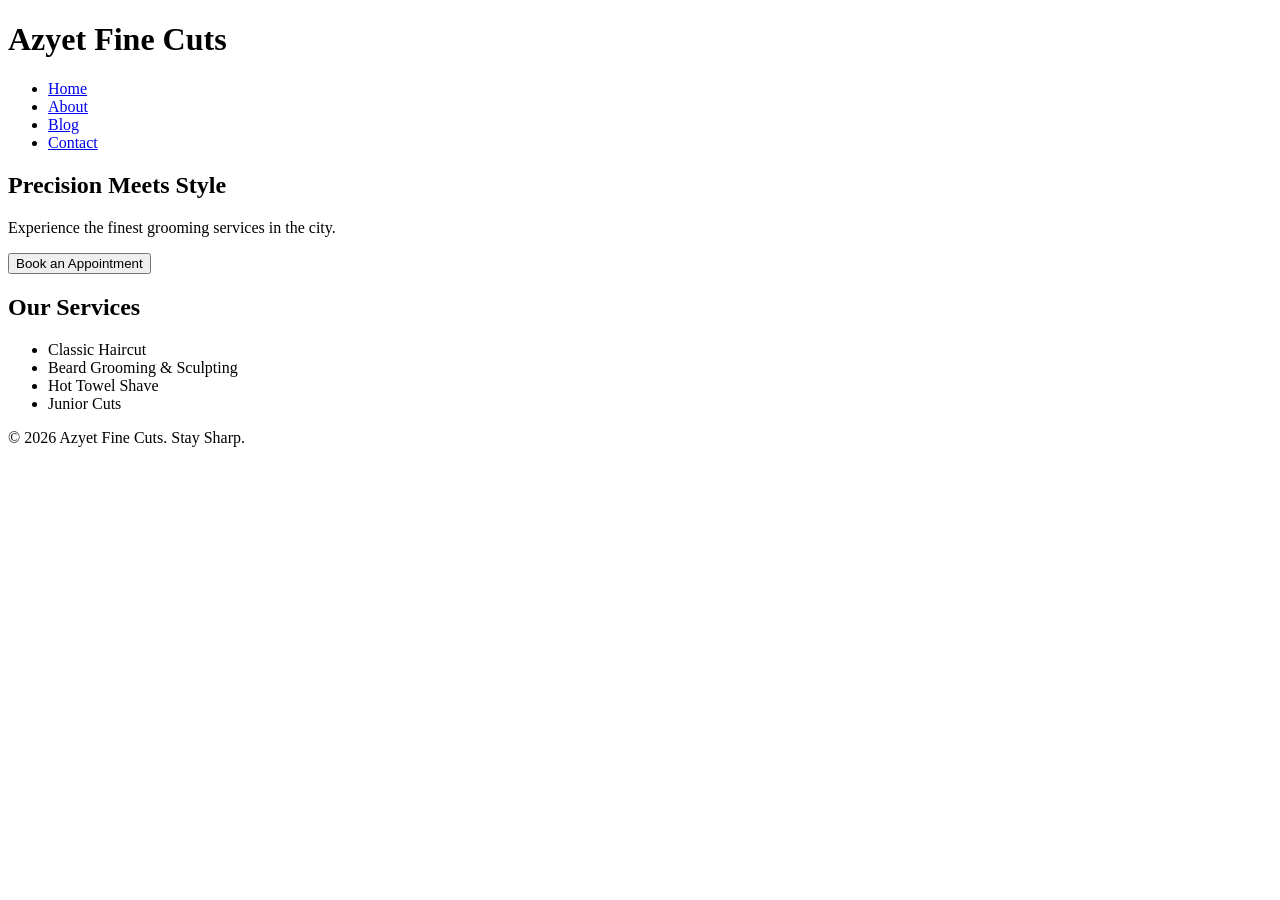
==== index.html @ 6a658d9b "work on the landing page - add hero and service sections" ====
<!DOCTYPE html>
<html lang="en">
<head>
    <meta charset="UTF-8">
    <meta name="viewport" content="width=device-width, initial-scale=1.0">
    <title>Azyet Fine Cuts | Premium Barbering</title>
</head>
<body>
    <header>
        <h1>Azyet Fine Cuts</h1>
        <nav>
            <ul>
                <li><a href="index.html">Home</a></li>
                <li><a href="about.html">About</a></li>
                <li><a href="blog.html">Blog</a></li>
                <li><a href="contact.html">Contact</a></li>
            </ul>
        </nav>
    </header>

    <main>
        <section id="hero">
            <h2>Precision Meets Style</h2>
            <p>Experience the finest grooming services in the city.</p>
            <button>Book an Appointment</button>
        </section>

        <section id="services">
            <h2>Our Services</h2>
            <ul>
                <li>Classic Haircut</li>
                <li>Beard Grooming & Sculpting</li>
                <li>Hot Towel Shave</li>
                <li>Junior Cuts</li>
            </ul>
        </section>
    </main>

    <footer>
        <p>&copy; 2026 Azyet Fine Cuts. Stay Sharp.</p>
    </footer>
</body>
</html>
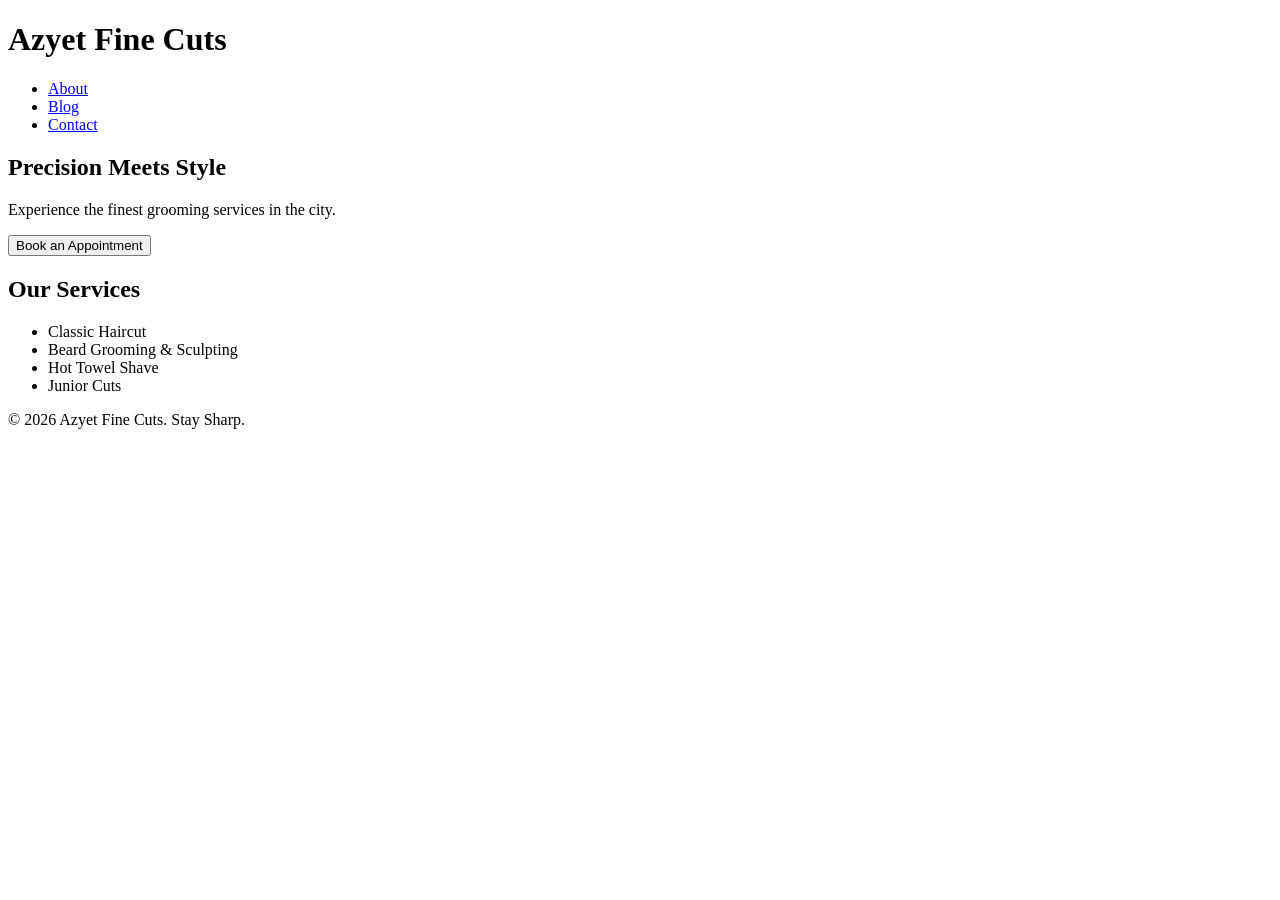
==== commit 73dc06f7: "update: add file content to the about page" ====
--- a/index.html
+++ b/index.html
@@ -10,7 +10,6 @@
         <h1>Azyet Fine Cuts</h1>
         <nav>
             <ul>
-                <li><a href="index.html">Home</a></li>
                 <li><a href="about.html">About</a></li>
                 <li><a href="blog.html">Blog</a></li>
                 <li><a href="contact.html">Contact</a></li>
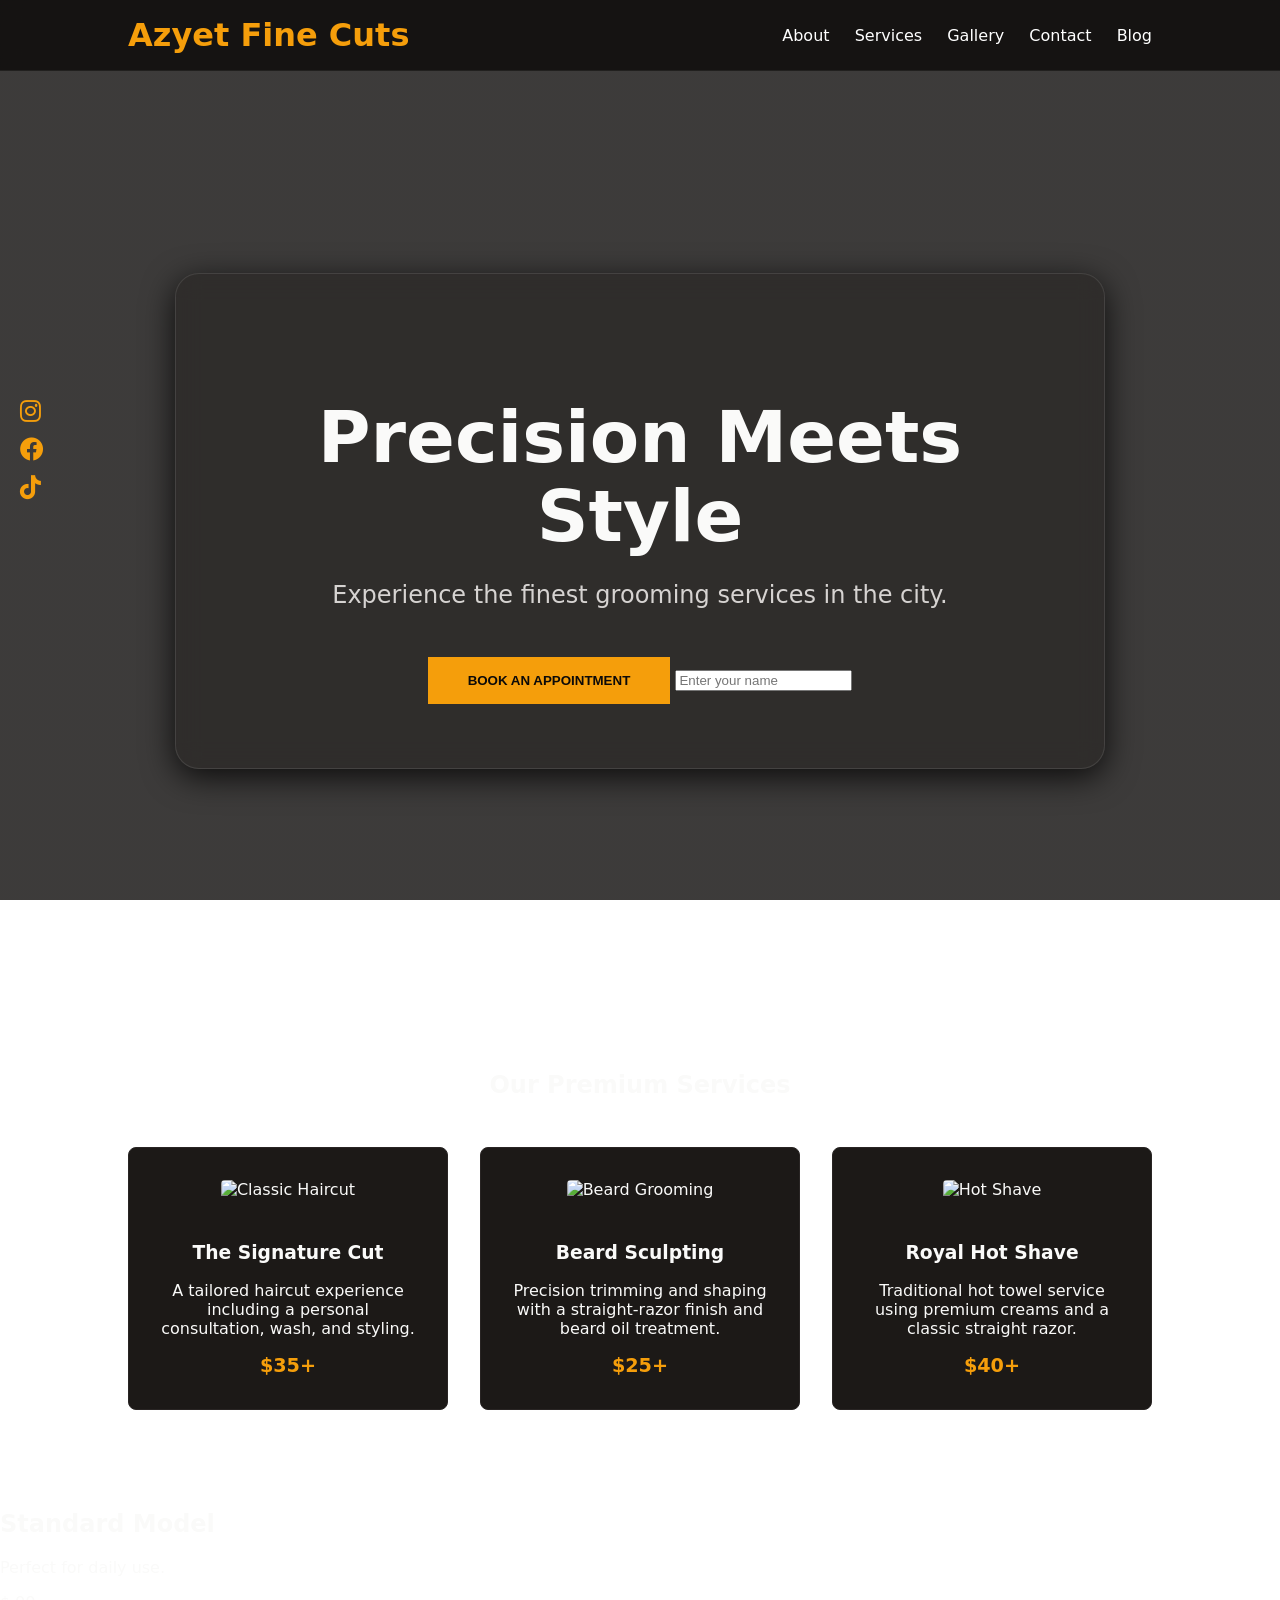
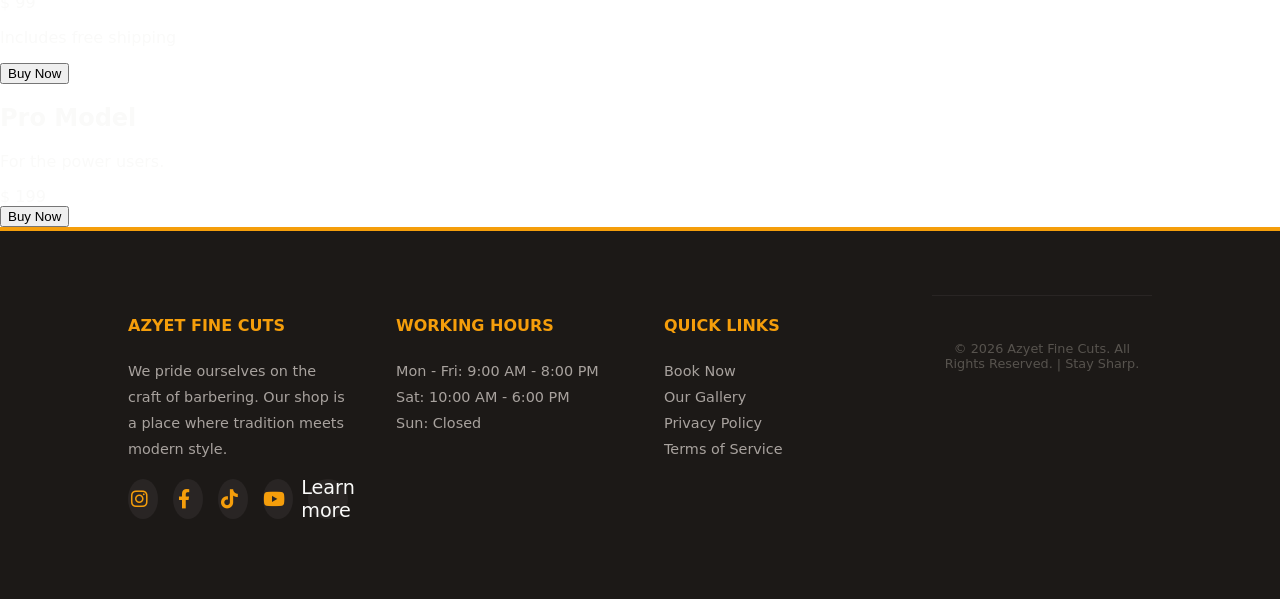
==== commit 2cf6d41b: "Work on the barber project" ====
--- a/index.html
+++ b/index.html
@@ -3,40 +3,121 @@
 <head>
     <meta charset="UTF-8">
     <meta name="viewport" content="width=device-width, initial-scale=1.0">
+    <meta name="description" content="Azyet Fine Cuts - Premium barbering and grooming services.">
     <title>Azyet Fine Cuts | Premium Barbering</title>
+    <link rel="stylesheet" href="https://cdnjs.cloudflare.com/ajax/libs/font-awesome/6.0.0/css/all.min.css">
+    <link rel="stylesheet" href="style.css">
 </head>
-<body>
+<body ><!-- inline styling-->
+
     <header>
         <h1>Azyet Fine Cuts</h1>
         <nav>
-            <ul>
-                <li><a href="about.html">About</a></li>
-                <li><a href="blog.html">Blog</a></li>
-                <li><a href="contact.html">Contact</a></li>
-            </ul>
+            <a href="about.html">About</a>
+            <a href="services.html">Services</a>
+            <a href="gallery.html">Gallery</a>
+            <a href="contact.html">Contact</a>
+            <a href="blog.html">Blog</a>
+
         </nav>
     </header>
 
     <main>
         <section id="hero">
-            <h2>Precision Meets Style</h2>
-            <p>Experience the finest grooming services in the city.</p>
-            <button>Book an Appointment</button>
+            <div class="hero-card">
+                <h2>Precision Meets Style</h2>
+                <p>Experience the finest grooming services in the city.</p>
+                <button class="btn-primary">Book an Appointment</button>
+                <input type="text" placeholder="Enter your name">
+            </div>
         </section>
 
         <section id="services">
-            <h2>Our Services</h2>
-            <ul>
-                <li>Classic Haircut</li>
-                <li>Beard Grooming & Sculpting</li>
-                <li>Hot Towel Shave</li>
-                <li>Junior Cuts</li>
-            </ul>
+            <h2>Our Premium Services</h2>
+            <div class="services-grid">
+                <div class="service-card">
+                    <img src="https://images.unsplash.com/photo-1621605815971-fbc98d665033?auto=format&fit=crop&q=80&w=600" alt="Classic Haircut">
+                    <h3>The Signature Cut</h3>
+                    <p>A tailored haircut experience including a personal consultation, wash, and styling.</p>
+                    <span class="price">$35+</span>
+                </div>
+                <div class="service-card">
+                    <img src="https://images.unsplash.com/photo-1503951914875-452162b0f3f1?auto=format&fit=crop&q=80&w=800" alt="Beard Grooming">
+                    <h3>Beard Sculpting</h3>
+                    <p>Precision trimming and shaping with a straight-razor finish and beard oil treatment.</p>
+                    <span class="price">$25+</span>
+                </div>
+                <div class="service-card">
+                    <img src="https://images.unsplash.com/photo-1585747860715-2ba37e788b70?auto=format&fit=crop&q=80&w=800" alt="Hot Shave">
+                    <h3>Royal Hot Shave</h3>
+                    <p>Traditional hot towel service using premium creams and a classic straight razor.</p>
+                    <span class="price">$40+</span>
+                </div>
+            </div>
         </section>
     </main>
+     <div class="grid">
+            <article>
+                <h2>Standard Model</h2>
+                <p>Perfect for daily use.</p>
+                <div class="price-tag">
+                    <span>$</span> 99
+                    <p>Includes free shipping</p> </div>
+                <button>Buy Now</button>
+            </article>
 
-    <footer>
-        <p>&copy; 2026 Azyet Fine Cuts. Stay Sharp.</p>
-    </footer>
+            <article>
+                <h2>Pro Model</h2>
+                <p>For the power users.</p>
+                <div class="price-tag">
+                    <span>$</span> 199
+                </div>
+                <button>Buy Now</button>
+            </article>
+        </div>
+
+    <div class="floating-socials">
+        <a href="#"><i class="fab fa-instagram"></i></a>
+        <a href="#"><i class="fab fa-facebook"></i></a>
+        <a href="#"><i class="fab fa-tiktok"></i></a>
+    </div>
+
+<footer id="footer-section">
+    <div class="footer-container">
+        <div class="footer-section">
+            <h4>Azyet Fine Cuts</h4>
+            <p>We pride ourselves on the craft of barbering. Our shop is a place where tradition meets modern style.</p>
+            <div class="social-links">
+                <a href="#" title="Instagram"><i class="fab fa-instagram"></i></a>
+                <a href="#" title="Facebook"><i class="fab fa-facebook-f"></i></a>
+                <a href="#" title="TikTok"><i class="fab fa-tiktok"></i></a>
+                <a href="#" title="YouTube"><i class="fab fa-youtube"></i></a>
+                <a href=" https://zinduaschool.com" target="_self">Learn more</a>
+            </div>
+        </div>
+
+        <div class="footer-section">
+            <h4>Working Hours</h4>
+            <ul>
+                <li>Mon - Fri: 9:00 AM - 8:00 PM</li>
+                <li>Sat: 10:00 AM - 6:00 PM</li>
+                <li>Sun: Closed</li>
+            </ul>
+        </div>
+
+        <div class="footer-section">
+            <h4>Quick Links</h4>
+            <ul>
+                <li><a href="contact.html">Book Now</a></li>
+                <li><a href="gallery.html">Our Gallery</a></li>
+                <li><a href="privacy.html">Privacy Policy</a></li>
+                <li><a href="legal.html">Terms of Service</a></li>
+            </ul>
+        </div>
+    
+    <div class="footer-bottom">
+        <p>&copy; 2026 Azyet Fine Cuts. All Rights Reserved. | Stay Sharp.</p>
+    </div>
+</footer>
 </body>
-</html>+</html>
--- a/style.css
+++ b/style.css
@@ -0,0 +1,216 @@
+/* Modern Stone & Amber Palette */
+:root {
+    --stone-950: #0c0a09;
+    --stone-900: #1c1917;
+    --stone-800: #292524;
+    --amber-500: #f59e0b;
+    --amber-600: #d97706;
+    --white: #fafaf9;
+}
+
+body {
+    font-family: 'Inter', system-ui, sans-serif;
+    color: var(--white);
+    margin: 0;
+    
+    /* Background logic moved here */
+    background: linear-gradient(rgba(12, 10, 9, 0.8), rgba(12, 10, 9, 0.8)), 
+                url('https://images.unsplash.com/photo-1503951914875-452162b0f3f1?auto=format&fit=crop&q=80&w=1920');
+    background-size: cover;
+    background-position: center;
+    background-attachment: fixed; /* The image stays still while you scroll */
+}
+
+/* Header Styles (Moved from Inline) */
+header {
+    /* Positioning Logic */
+    position: sticky;
+    top: 0;
+    z-index: 1000; /* High value ensures it stays above all other content */
+    
+    /* Design & Glassmorphism */
+    padding: 1rem 10%;
+    display: flex;
+    justify-content: space-between;
+    align-items: center;
+    
+    /* Semi-transparent background with blur */
+    background: rgba(12, 10, 9, 0.8); 
+    backdrop-filter: blur(10px);
+    -webkit-backdrop-filter: blur(10px);
+    
+    /* Subtle bottom border to define the edge against the background */
+    border-bottom: 1px solid rgba(250, 250, 249, 0.05);
+}
+
+header h1 {
+    color: var(--amber-500);
+    margin: 0;
+}
+
+header nav a {
+    color: white;
+    text-decoration: none;
+    margin-left: 20px;
+}
+
+#hero {
+    height: 100vh;
+    min-height: 600px; /* Ensures it doesn't get too squashed on short wide screens */
+    display: flex;
+    justify-content: center;
+    align-items: center;
+    text-align: center;
+}
+
+.hero-card {
+    background: rgba(28, 25, 23, 0.4); 
+    backdrop-filter: blur(12px);
+    -webkit-backdrop-filter: blur(12px);
+    border: 1px solid rgba(250, 250, 249, 0.1);
+    box-shadow: 0 8px 32px 0 rgba(0, 0, 0, 0.8);
+    
+    padding: clamp(2rem, 5vw, 4rem); /* Responsive padding */
+    border-radius: 24px;
+    
+    /* The Big Screen Fix */
+    max-width: 800px; /* Prevents the card from becoming an awkward wide strip */
+    width: 100%;
+    margin: 0 auto;
+}
+
+.hero-card h2 {
+    /* Font size grows with screen but stops at 4.5rem */
+    font-size: clamp(2.5rem, 6vw, 4.5rem); 
+    line-height: 1.1;
+    margin-bottom: 1.5rem;
+    color: var(--white);
+}
+
+.hero-card p {
+    font-size: clamp(1rem, 2vw, 1.5rem);
+    margin-bottom: 3rem;
+    color: #d6d3d1;
+    max-width: 90%; /* Keeps text lines from being too long to read */
+    margin-left: auto;
+    margin-right: auto;
+}
+
+.btn-primary {
+    background-color: var(--amber-500);
+    color: var(--stone-950);
+    padding: 1rem 2.5rem;
+    border: none;
+    font-weight: 700;
+    text-transform: uppercase;
+    cursor: pointer;
+    transition: background 0.3s;
+}
+
+.btn-primary:hover { background-color: var(--amber-600); }
+
+/* Services */
+#services { padding: 5rem 10%; text-align: center; }
+
+.services-grid {
+    display: grid;
+    grid-template-columns: repeat(auto-fit, minmax(300px, 1fr));
+    gap: 2rem;
+    margin-top: 3rem;
+}
+
+.service-card {
+    background: var(--stone-900);
+    border: 1px solid var(--stone-800);
+    padding: 2rem;
+    border-radius: 8px;
+    transition: transform 0.3s;
+}
+
+.service-card:hover { transform: translateY(-10px); border-color: var(--amber-500); }
+
+.service-card img {
+    width: 100%;
+    height: 200px;
+    object-fit: cover;
+    border-radius: 4px;
+    margin-bottom: 1.5rem;
+}
+
+.price { color: var(--amber-500); font-weight: bold; font-size: 1.2rem; display: block; margin-top: 10px; }
+
+/* Socials */
+.social-links {
+    display: flex;
+    gap: 15px;
+    margin-top: 1rem;
+}
+
+.social-links a {
+    display: flex;
+    align-items: center;
+    justify-content: center;
+    width: 40px;
+    height: 40px;
+    background: var(--stone-800);
+    color: var(--white);
+    border-radius: 50%;
+    transition: all 0.3s ease;
+    text-decoration: none;
+    font-size: 1.2rem;
+}
+
+.social-links a:hover {
+    background: var(--amber-500);
+    color: var(--stone-950);
+    transform: translateY(-3px);
+}
+
+.floating-socials {
+    position: fixed;
+    left: 20px;
+    top: 50%;
+    transform: translateY(-50%);
+    display: flex;
+    flex-direction: column;
+    gap: 10px;
+    z-index: 100;
+}
+
+.floating-socials a {
+    color: var(--amber-500);
+    font-size: 1.5rem;
+}
+
+@media (max-width: 768px) {
+    .floating-socials { display: none; }
+}
+
+/* Footer */
+footer {
+    background-color: var(--stone-900);
+    padding: 4rem 10% 2rem;
+    border-top: 4px solid var(--amber-500);
+}
+
+.footer-container {
+    display: grid;
+    grid-template-columns: repeat(auto-fit, minmax(200px, 1fr));
+    gap: 3rem;
+    margin-bottom: 3rem;
+}
+
+.footer-section h4 { color: var(--amber-500); margin-bottom: 1.5rem; text-transform: uppercase; }
+.footer-section p, .footer-section li { color: #a8a29e; font-size: 0.9rem; line-height: 1.8; }
+.footer-section ul { list-style: none; padding: 0; }
+.footer-section a { color: inherit; text-decoration: none; }
+.footer-section a:hover { color: var(--amber-500); }
+.footer-section i { color: var(--amber-500); margin-right: 8px; }
+
+.footer-bottom {
+    text-align: center;
+    border-top: 1px solid var(--stone-800);
+    padding-top: 2rem;
+    font-size: 0.8rem;
+    color: #57534e;
+}
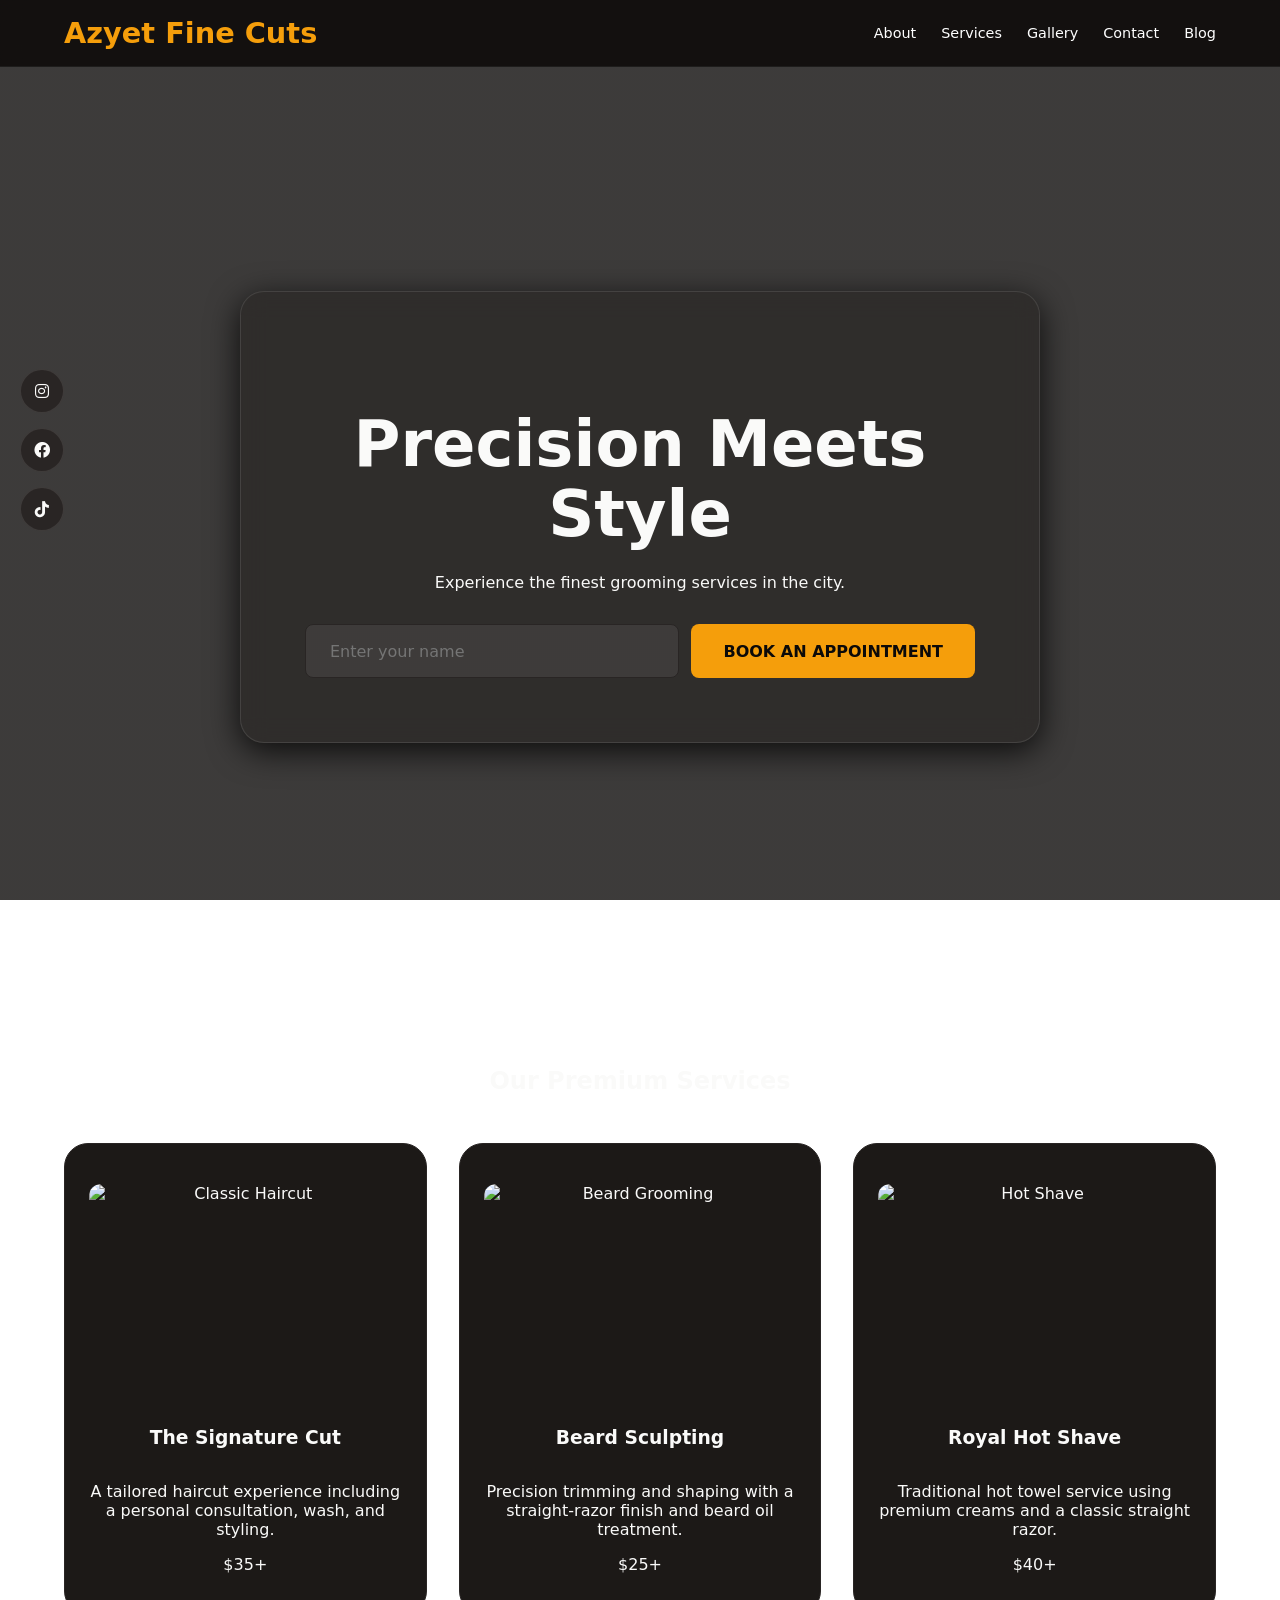
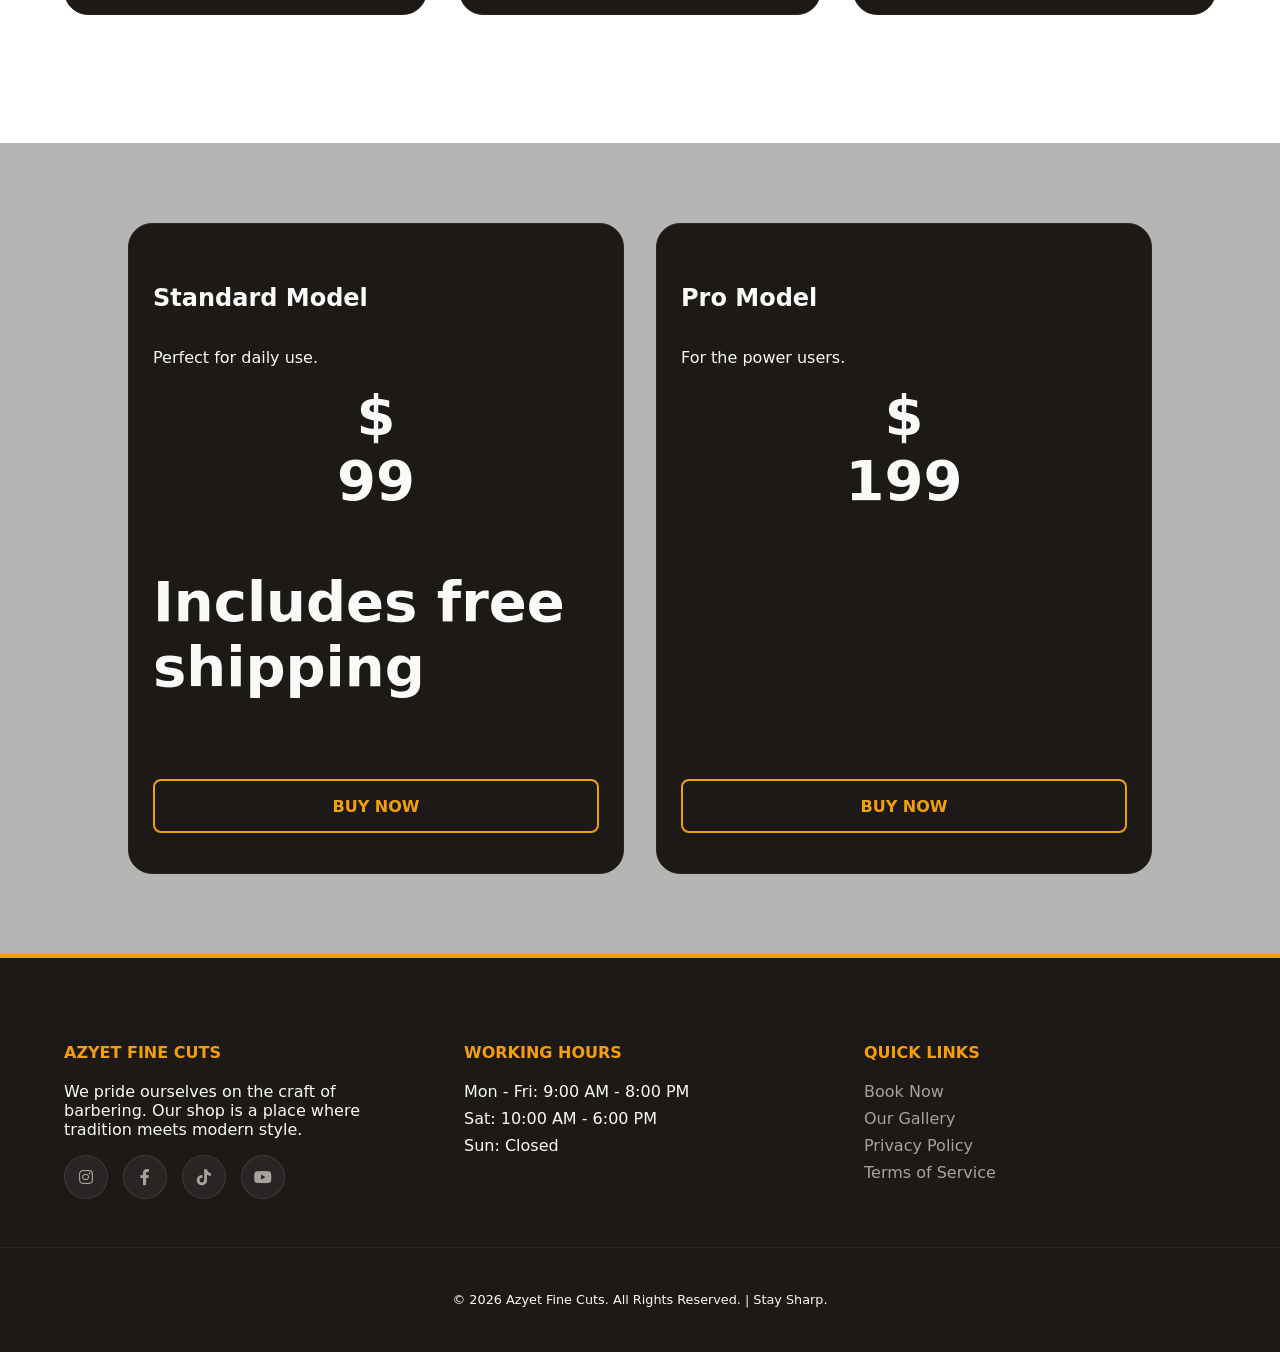
==== commit 15c7087d: "made changes in styling" ====
--- a/index.html
+++ b/index.html
@@ -11,8 +11,20 @@
 <body ><!-- inline styling-->
 
     <header>
+        
+        <input type="checkbox" id="menu-toggle">
+        
+        <label for="menu-toggle" class="menu-icons-wrapper">
+            <i class="fas fa-bars icon-open"></i>
+        </label>
+
         <h1>Azyet Fine Cuts</h1>
+
         <nav>
+            <!-- The X now lives inside the nav drawer -->
+            <label for="menu-toggle" class="close-icon-inside">
+                <i class="fas fa-times"></i>
+            </label>
             <a href="about.html">About</a>
             <a href="services.html">Services</a>
             <a href="gallery.html">Gallery</a>
@@ -23,12 +35,14 @@
     </header>
 
     <main>
-        <section id="hero">
+       <section id="hero">
             <div class="hero-card">
                 <h2>Precision Meets Style</h2>
                 <p>Experience the finest grooming services in the city.</p>
-                <button class="btn-primary">Book an Appointment</button>
-                <input type="text" placeholder="Enter your name">
+                <div class="cta-group">
+                    <input type="text" placeholder="Enter your name">
+                    <button class="btn-primary">Book an Appointment</button>
+                </div>
             </div>
         </section>
 
@@ -84,6 +98,7 @@
 
 <footer id="footer-section">
     <div class="footer-container">
+        <!-- Section 1 -->
         <div class="footer-section">
             <h4>Azyet Fine Cuts</h4>
             <p>We pride ourselves on the craft of barbering. Our shop is a place where tradition meets modern style.</p>
@@ -92,10 +107,10 @@
                 <a href="#" title="Facebook"><i class="fab fa-facebook-f"></i></a>
                 <a href="#" title="TikTok"><i class="fab fa-tiktok"></i></a>
                 <a href="#" title="YouTube"><i class="fab fa-youtube"></i></a>
-                <a href=" https://zinduaschool.com" target="_self">Learn more</a>
             </div>
         </div>
 
+        <!-- Section 2 -->
         <div class="footer-section">
             <h4>Working Hours</h4>
             <ul>
@@ -105,6 +120,7 @@
             </ul>
         </div>
 
+        <!-- Section 3 -->
         <div class="footer-section">
             <h4>Quick Links</h4>
             <ul>
@@ -114,7 +130,9 @@
                 <li><a href="legal.html">Terms of Service</a></li>
             </ul>
         </div>
-    
+    </div> <!-- Close footer-container -->
+
+    <!-- footer-bottom MUST be outside the container to stay at the bottom center -->
     <div class="footer-bottom">
         <p>&copy; 2026 Azyet Fine Cuts. All Rights Reserved. | Stay Sharp.</p>
     </div>
--- a/style.css
+++ b/style.css
@@ -1,4 +1,4 @@
-/* Modern Stone & Amber Palette */
+/* --- 1. VARIABLES & RESET --- */
 :root {
     --stone-950: #0c0a09;
     --stone-900: #1c1917;
@@ -6,61 +6,146 @@
     --amber-500: #f59e0b;
     --amber-600: #d97706;
     --white: #fafaf9;
+
+    /* Consistency Variables */
+    --radius-main: 8px;
+    --radius-large: 24px;
+    --input-height: 54px;
+    --transition: all 0.3s cubic-bezier(0.4, 0, 0.2, 1);
+}
+
+* { box-sizing: border-box; }
+
+html {
+    scroll-behavior: smooth;
+    scroll-padding-top: 80px; 
 }
 
 body {
     font-family: 'Inter', system-ui, sans-serif;
     color: var(--white);
     margin: 0;
-    
-    /* Background logic moved here */
     background: linear-gradient(rgba(12, 10, 9, 0.8), rgba(12, 10, 9, 0.8)), 
                 url('https://images.unsplash.com/photo-1503951914875-452162b0f3f1?auto=format&fit=crop&q=80&w=1920');
     background-size: cover;
     background-position: center;
-    background-attachment: fixed; /* The image stays still while you scroll */
-}
-
-/* Header Styles (Moved from Inline) */
+    background-attachment: fixed;
+    overflow-x: hidden;
+}
+
+/* --- 2. NAVIGATION & DRAWER --- */
 header {
-    /* Positioning Logic */
     position: sticky;
     top: 0;
-    z-index: 1000; /* High value ensures it stays above all other content */
-    
-    /* Design & Glassmorphism */
-    padding: 1rem 10%;
-    display: flex;
-    justify-content: space-between;
-    align-items: center;
-    
-    /* Semi-transparent background with blur */
-    background: rgba(12, 10, 9, 0.8); 
+    z-index: 1000;
+    padding: 1rem 5%;
+    display: flex;
+    justify-content: flex-start;
+    align-items: center;
+    gap: 20px;
+    background: rgba(12, 10, 9, 0.85); 
     backdrop-filter: blur(10px);
     -webkit-backdrop-filter: blur(10px);
-    
-    /* Subtle bottom border to define the edge against the background */
     border-bottom: 1px solid rgba(250, 250, 249, 0.05);
 }
 
 header h1 {
     color: var(--amber-500);
     margin: 0;
+    font-size: clamp(1.1rem, 4vw, 1.8rem);
+}
+
+/* Desktop Nav Styling */
+header nav {
+    margin-left: auto;
+    display: flex;
+    align-items: center;
 }
 
 header nav a {
     color: white;
     text-decoration: none;
-    margin-left: 20px;
-}
-
+    margin-left: 25px;
+    font-size: 0.9rem;
+    transition: var(--transition);
+}
+
+header nav a:hover { color: var(--amber-500); }
+
+/* --- ICON & TOGGLE LOGIC --- */
+#menu-toggle { display: none; }
+
+.menu-icons-wrapper {
+    display: none; /* Hidden on desktop */
+    cursor: pointer;
+    color: var(--amber-500);
+    font-size: 1.5rem;
+}
+
+.close-icon-inside { display: none; } /* Hidden on desktop */
+
+@media (max-width: 768px) {
+    .menu-icons-wrapper { 
+        display: block; 
+        order: -1; /* Puts hamburger on the left */
+    }
+
+    /* Drawer Styling */
+    header nav {
+        position: fixed;
+        top: 0;
+        left: -300px;
+        width: 280px;
+        height: 100vh;
+        background: var(--stone-900);
+        flex-direction: column;
+        padding: 5rem 2rem;
+        transition: transform 0.4s cubic-bezier(0.4, 0, 0.2, 1);
+        box-shadow: 5px 0 15px rgba(0,0,0,0.5);
+        border-right: 2px solid var(--amber-500);
+        margin-left: 0;
+        z-index: 2001;
+    }
+
+    /* Slide Drawer In */
+    #menu-toggle:checked ~ nav {
+        transform: translateX(300px);
+    }
+
+    /* X Icon Appearance in Slider */
+    .close-icon-inside {
+        display: block;
+        position: absolute;
+        top: 20px;
+        right: 20px;
+        font-size: 1.8rem;
+        color: var(--amber-500);
+        cursor: pointer;
+    }
+
+    /* Hide Hamburger when drawer is open */
+    #menu-toggle:checked ~ .menu-icons-wrapper {
+        visibility: hidden;
+    }
+
+    header nav a {
+        margin: 1.5rem 0;
+        margin-left: 0;
+        font-size: 1.3rem;
+        border-bottom: 1px solid var(--stone-800);
+        padding-bottom: 10px;
+        width: 100%;
+    }
+}
+
+/* --- 3. HERO & CTA GROUP --- */
 #hero {
-    height: 100vh;
-    min-height: 600px; /* Ensures it doesn't get too squashed on short wide screens */
+    min-height: 100vh;
     display: flex;
     justify-content: center;
     align-items: center;
     text-align: center;
+    padding: 2rem 5%;
 }
 
 .hero-card {
@@ -69,101 +154,155 @@
     -webkit-backdrop-filter: blur(12px);
     border: 1px solid rgba(250, 250, 249, 0.1);
     box-shadow: 0 8px 32px 0 rgba(0, 0, 0, 0.8);
-    
-    padding: clamp(2rem, 5vw, 4rem); /* Responsive padding */
-    border-radius: 24px;
-    
-    /* The Big Screen Fix */
-    max-width: 800px; /* Prevents the card from becoming an awkward wide strip */
-    width: 100%;
-    margin: 0 auto;
+    padding: clamp(2.5rem, 6vw, 4rem);
+    border-radius: var(--radius-large);
+    max-width: 800px;
+    width: 100%;
 }
 
 .hero-card h2 {
-    /* Font size grows with screen but stops at 4.5rem */
-    font-size: clamp(2.5rem, 6vw, 4.5rem); 
+    font-size: clamp(2.2rem, 7vw, 4rem); 
     line-height: 1.1;
     margin-bottom: 1.5rem;
+}
+
+.hero-card .cta-group {
+    display: flex;
+    gap: 12px;
+    justify-content: center;
+    margin-top: 2rem;
+}
+
+/* --- 4. INPUTS & BUTTONS --- */
+input[type="text"], 
+button, 
+.btn-primary {
+    height: var(--input-height);
+    border-radius: var(--radius-main);
+    font-family: inherit;
+    font-size: 1rem;
+    outline: none;
+    border: none;
+    transition: var(--transition);
+}
+
+input[type="text"] {
+    background: rgba(255, 255, 255, 0.07);
+    border: 1px solid var(--stone-800);
     color: var(--white);
-}
-
-.hero-card p {
-    font-size: clamp(1rem, 2vw, 1.5rem);
-    margin-bottom: 3rem;
-    color: #d6d3d1;
-    max-width: 90%; /* Keeps text lines from being too long to read */
-    margin-left: auto;
-    margin-right: auto;
-}
-
-.btn-primary {
+    padding: 0 1.5rem;
+    width: 100%;
+    flex: 1;
+    min-width: 250px;
+}
+
+input[type="text"]:focus {
+    border-color: var(--amber-500);
+    background: rgba(255, 255, 255, 0.12);
+}
+
+button, .btn-primary {
     background-color: var(--amber-500);
     color: var(--stone-950);
-    padding: 1rem 2.5rem;
-    border: none;
+    padding: 0 2rem;
     font-weight: 700;
     text-transform: uppercase;
     cursor: pointer;
-    transition: background 0.3s;
-}
-
-.btn-primary:hover { background-color: var(--amber-600); }
-
-/* Services */
-#services { padding: 5rem 10%; text-align: center; }
-
-.services-grid {
+    display: inline-flex;
+    align-items: center;
+    justify-content: center;
+    text-decoration: none;
+    white-space: nowrap;
+}
+
+button:hover, .btn-primary:hover {
+    background-color: var(--amber-600);
+    transform: translateY(-2px);
+}
+
+/* --- 5. GRID SECTIONS --- */
+#services { padding: 5rem 5%; text-align: center; }
+
+.services-grid, .grid {
     display: grid;
-    grid-template-columns: repeat(auto-fit, minmax(300px, 1fr));
+    grid-template-columns: repeat(auto-fit, minmax(280px, 1fr));
     gap: 2rem;
     margin-top: 3rem;
 }
 
-.service-card {
+.service-card, .grid article {
     background: var(--stone-900);
     border: 1px solid var(--stone-800);
-    padding: 2rem;
-    border-radius: 8px;
-    transition: transform 0.3s;
-}
-
-.service-card:hover { transform: translateY(-10px); border-color: var(--amber-500); }
+    padding: 2.5rem 1.5rem;
+    border-radius: var(--radius-large);
+    transition: var(--transition);
+    display: flex;
+    flex-direction: column;
+}
+
+.service-card:hover, .grid article:hover {
+    transform: translateY(-10px);
+    border-color: var(--amber-500);
+}
 
 .service-card img {
     width: 100%;
     height: 200px;
     object-fit: cover;
-    border-radius: 4px;
+    border-radius: 12px;
     margin-bottom: 1.5rem;
 }
 
-.price { color: var(--amber-500); font-weight: bold; font-size: 1.2rem; display: block; margin-top: 10px; }
-
-/* Socials */
-.social-links {
+/* --- 6. PRICING --- */
+.grid { padding: 5rem 10%; background: rgba(12, 10, 9, 0.3); }
+
+.price-tag {
+    font-size: 3.5rem;
+    font-weight: 800;
+    margin-bottom: 1.5rem;
+    display: flex;
+    flex-direction: column;
+    align-items: center;
+}
+
+.grid article button {
+    margin-top: auto;
+    background: transparent;
+    border: 2px solid var(--amber-500);
+    color: var(--amber-500);
+    width: 100%;
+}
+
+.grid article button:hover {
+    background: var(--amber-500);
+    color: var(--stone-950);
+}
+
+/* --- 7. SOCIAL LINKS --- */
+.social-links, .floating-socials {
     display: flex;
     gap: 15px;
-    margin-top: 1rem;
-}
-
-.social-links a {
+}
+
+.social-links a, .floating-socials a {
     display: flex;
     align-items: center;
     justify-content: center;
-    width: 40px;
-    height: 40px;
+    width: 44px;
+    height: 44px;
     background: var(--stone-800);
     color: var(--white);
     border-radius: 50%;
-    transition: all 0.3s ease;
     text-decoration: none;
-    font-size: 1.2rem;
-}
-
-.social-links a:hover {
+    transition: var(--transition);
+    border: 1px solid rgba(250, 250, 249, 0.1);
+}
+
+.social-links a:hover, .floating-socials a:hover {
     background: var(--amber-500);
     color: var(--stone-950);
-    transform: translateY(-3px);
+    transform: scale(1.1);
+    box-shadow: 0 0 15px var(--amber-500);
 }
 
 .floating-socials {
@@ -171,46 +310,60 @@
     left: 20px;
     top: 50%;
     transform: translateY(-50%);
-    display: flex;
     flex-direction: column;
-    gap: 10px;
     z-index: 100;
 }
 
-.floating-socials a {
-    color: var(--amber-500);
-    font-size: 1.5rem;
-}
-
-@media (max-width: 768px) {
-    .floating-socials { display: none; }
-}
-
-/* Footer */
+/* --- 8. FOOTER --- */
 footer {
     background-color: var(--stone-900);
-    padding: 4rem 10% 2rem;
+    padding: 4rem 0 2rem;
     border-top: 4px solid var(--amber-500);
 }
 
 .footer-container {
+    padding: 0 5%;
     display: grid;
     grid-template-columns: repeat(auto-fit, minmax(200px, 1fr));
     gap: 3rem;
     margin-bottom: 3rem;
 }
 
-.footer-section h4 { color: var(--amber-500); margin-bottom: 1.5rem; text-transform: uppercase; }
-.footer-section p, .footer-section li { color: #a8a29e; font-size: 0.9rem; line-height: 1.8; }
-.footer-section ul { list-style: none; padding: 0; }
-.footer-section a { color: inherit; text-decoration: none; }
+.footer-section h4 { color: var(--amber-500); margin-bottom: 1.2rem; text-transform: uppercase; }
+.footer-section ul { list-style: none; padding: 0; margin: 0; }
+.footer-section li { margin-bottom: 0.5rem; }
+.footer-section a { color: #a8a29e; text-decoration: none; transition: var(--transition); }
 .footer-section a:hover { color: var(--amber-500); }
-.footer-section i { color: var(--amber-500); margin-right: 8px; }
 
 .footer-bottom {
+    display: block;
+    width: 100%;
     text-align: center;
     border-top: 1px solid var(--stone-800);
-    padding-top: 2rem;
+    padding: 2rem 5% 0;
+    margin-top: 2rem;
     font-size: 0.8rem;
-    color: #57534e;
+    color: var(--white);
+    clear: both;
+}
+
+/* --- 9. FINAL MOBILE OVERRIDES --- */
+@media (max-width: 768px) {
+    .floating-socials { display: none; }
+    
+    /* Hero Input Sturdiness Fix */
+    .hero-card .cta-group { 
+        flex-direction: column; 
+        align-items: stretch; 
+    }
+    
+    input[type="text"] { 
+        width: 100% !important; 
+        min-width: 100%; 
+        flex: none; 
+    }
+    
+    button, .btn-primary { width: 100%; }
+
+    .grid { padding: 3rem 5%; }
 }
